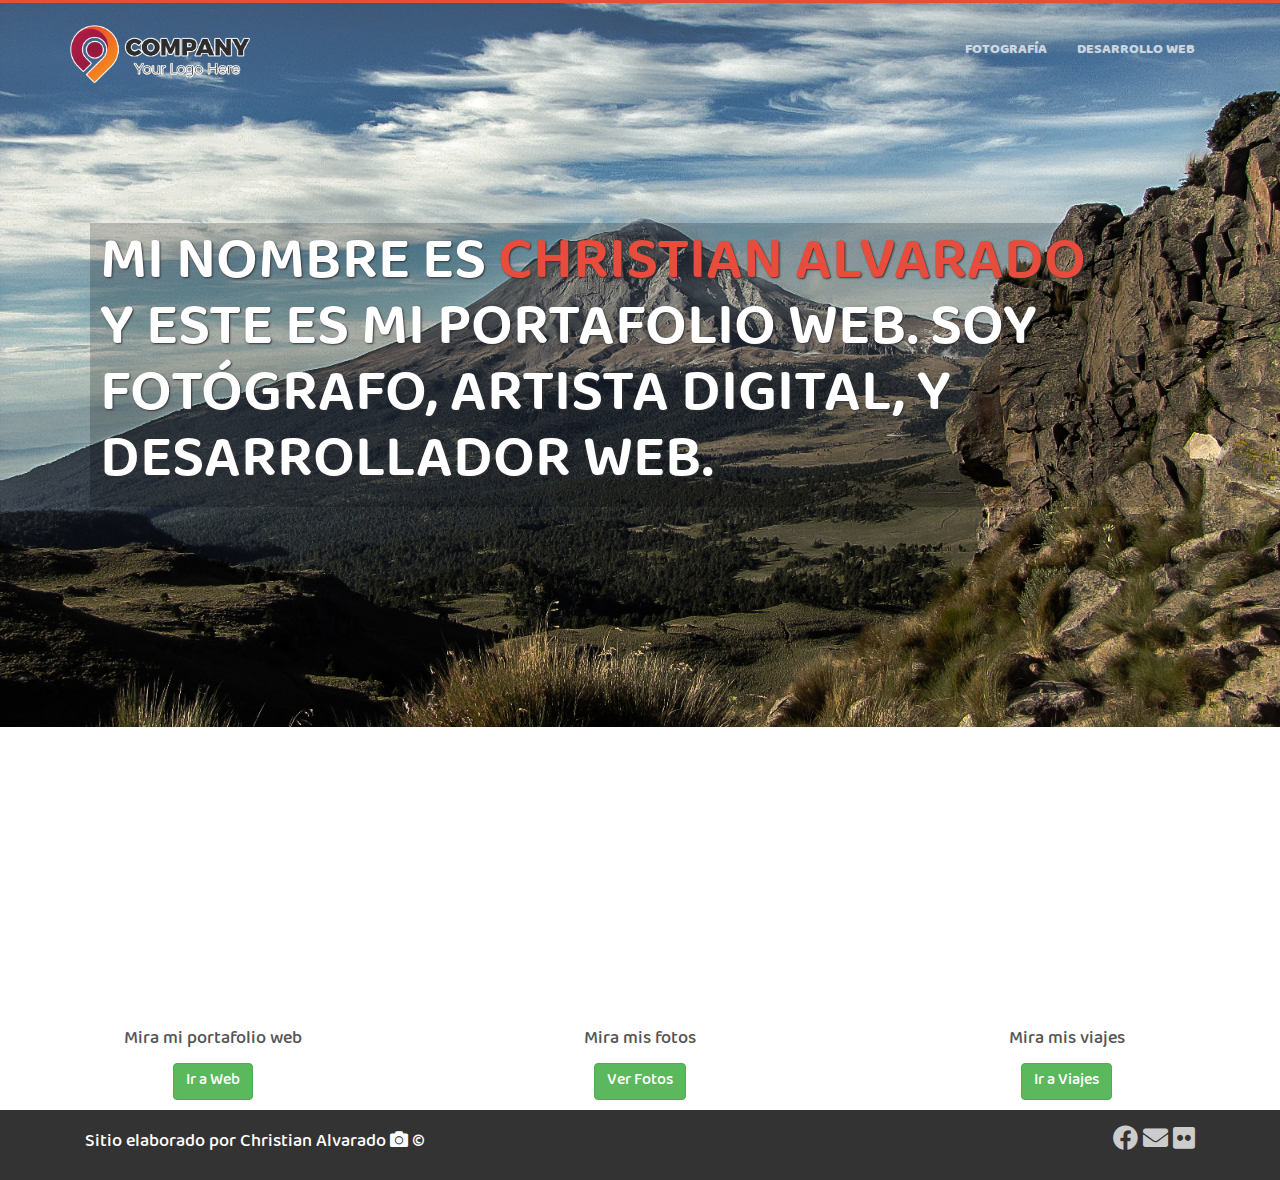
==== index.html @ d67f65e4 "Portfolio start" ====
<!DOCTYPE html>
<html lang="en">
  <head>
    <meta charset="utf-8">
    <meta http-equiv="X-UA-Compatible" content="IE=edge">
    <meta name="viewport" content="width=device-width, initial-scale=1">
    <title>Christian Alvarado</title>

    <!-- Bootstrap -->
    <link href="css/bootstrap.min.css" rel="stylesheet">

	<!-- Mi propio CSS -->
	<link href="css/custom.css" rel="stylesheet">
	
	<!-- Titillium font -->
	<link href="https://fonts.googleapis.com/css2?family=Titillium+Web&display=swap" rel="stylesheet"> 
	
	<!-- Font Awesome -->
	<link href="fonts/Font-Awesome/css/all.css" rel="stylesheet"> 
	
    <!-- HTML5 Shim and Respond.js IE8 support of HTML5 elements and media queries -->
    <!-- WARNING: Respond.js doesn't work if you view the page via file:// -->
    <!--[if lt IE 9]>
      <script src="https://oss.maxcdn.com/libs/html5shiv/3.7.0/html5shiv.js"></script>
      <script src="https://oss.maxcdn.com/libs/respond.js/1.4.2/respond.min.js"></script>
    <![endif]-->
  </head>
  <body>
  
  <div class="navbar navbar-inverse navbar-default" role="navigation">
      <div class="container">
        <div class="navbar-header">
          <button type="button" class="navbar-toggle" data-toggle="collapse" data-target=".navbar-collapse">
            <span class="sr-only">Toggle navigation</span>
            <span class="icon-bar"></span>
            <span class="icon-bar"></span>
            <span class="icon-bar"></span>
          </button>
          <a class="navbar-brand" href="#"><img src="images/logo.png" alt="MASSIVE Academy"></a>
        </div>
        <div class="collapse navbar-collapse">
          <ul class="nav navbar-nav navbar-right">
            <li><a href="#about">Fotografía</a></li>
            <li><a href="#contact">Desarrollo Web</a></li>
          </ul>
        </div><!--/.nav-collapse -->
      </div>
    </div>


    <div class="jumbotron">
      <div class="container">
        <h1>Mi nombre es <span class="highlight">Christian Alvarado</span><br>  y este es mi portafolio web. Soy fotógrafo, artista digital, y desarrollador web.</h1>
      </div>
    </div>
	
	<div id="bottom" class="container-fluid">
		<div class="row">
			<a href="#">
				<div id="web" class="col-sm-4">
					<p>Mira mi portafolio web</p>
					<p><button class="btn btn-success"> Ir a Web</button></p>
				</div>
			</a>
				
			<a href="#">
				<div id="foto" class="col-sm-4">
					<p>Mira mis fotos</p>
					<p><button class="btn btn-success">Ver Fotos</button></p>
				</div>
			</a>
			
			<a href="#">
				<div id="adv"  class="col-sm-4">
					<p>Mira mis viajes</p>
					<p><button class="btn btn-success"> Ir a Viajes</button></p>
				</div>
			</a>
		</div>
	</div>
	
	<footer>
		<div class="container">
			<div class="col-sm-6">
			<p>Sitio elaborado por Christian Alvarado  <i class="fas fa-camera"></i>  &#169</p>
			</div>
			
			<div class="col-sm-6  right-align">
			<a href="https://www.facebook.com/ChristianAlvaradoFotografia"> <i class="fab fa-facebook"></i> </a>
			
			<a href="mailto:Adrik1137@gmail.com"> <i class="fas fa-envelope"></i> </a>
			
			<a href="https://www.flickr.com/photos/christianalvarado"> <i class="fab fa-flickr"></i> </a>
			</div>
			
			
		</div>
	</footer>

    <!-- jQuery (necessary for Bootstrap's JavaScript plugins) -->
    <script src="https://ajax.googleapis.com/ajax/libs/jquery/1.11.0/jquery.min.js"></script>
    <!-- Include all compiled plugins (below), or include individual files as needed -->
    <script src="js/bootstrap.min.js"></script>
  </body>
</html>
---- css/custom.css ----
@font-face{
	font-family: BalooTamma2;
	src: url(../fonts/BalooTamma2-Regular.ttf);
	font-weight: 300;
}

@font-face{
	font-family: BalooTamma2;
	src: url(../fonts/BalooTamma2-SemiBold.ttf);
	font-weight: 600;
}

@font-face{
	font-family: BalooTamma2;
	src: url(../fonts/BalooTamma2-ExtraBold.ttf);
	font-weight: 800;
}

@font-face{
	font-family: BalooTamma2;
	src: url(../fonts/BalooTamma2-Medium.ttf);
	font-weight: 500;
}

body{
	font-family: BalooTamma2, arvo, "Helvetica neue", serif;
}

.navbar {
	background-color: transparent;
	border: none;
	padding-top: 10px;
}

.navbar-brand img{
	width: 90%;
	max-width: 200px;
}

.navbar-inverse .navbar-nav>li>a {	
	color: #fefefe;
	opacity: .7;
	text-transform: uppercase;
	font-weight: bold;
	
	padding-top: 30px;
	padding-bottom: 0px;
}

.jumbotron {
	background: url(../images/background.jpg) center center;
	background-size: cover;
	padding-bottom: 210px;
	padding-top: 210px;
	border-top: 3px solid #e74c3c;
	margin-top: -80px;
	margin-bottom: 0px;
}

.jumbotron h1{
	padding: 10px;
	margin: 10px 20px;
	font-weight: 600;
	font-size: 60px;
	text-transform: uppercase;
	color: white;
	background-color: rgba(0,0,0,.2);
	text-shadow: 1px 1px 2px #333;
}

#bottom .col-sm-4{
	min-height: 300px;
	text-align: center;
	padding-top: 300px;
}

#bottom p{
	color: #555;
	font-weight: 400;
	font-size: 18px;	
}

#bottom a:hover{
	text-decoration: none;
}

#bottom .col-sm-4 .btn-success{
	font-size:16px;
}

#bottom .col-sm-4:hover{
	opacity: .9;
}

#bottom img{
	max-width: 100%;
}

#web {
	background-image: url(../images/web.jpg);
	background-repeat: no-repeat;
	background-size: 100%;
}

#foto {
	background-image: url(../images/foto.jpg);
	background-repeat: no-repeat;
	background-size: 100%;
	background-position-y: -90px;
}

#adv {
	background-image: url(../images/adventure.jpg);
	background-repeat: no-repeat;
	background-size: 100%;
	background-position-y: -80px;
}

footer{
	background-color: #333;
	color: #fefefe;	
	padding: 15px;
	font-size: 16px;
	font-family: BalooTamma2, arvo, "Helvetica neue", serif;
}

footer p{
	font-size: 18px;
	margin-top: 5px;
}

footer a{
	color: #ccc;
	font-size: 25px;
}

/* Universal Styling */
.highlight{
	color: #e74c3c;
}

.right-align{
	text-align: right;
}

/* Responsive design */
@media (max-width: 768px) {
	
	#bottom p{
		color: #fff;
	}
	
	#web p{
		color: #333;
	}
	
	#bottom col-sm-4{
		min-height: 425px;
		padding-top: 55px;
		padding-bottom: 15px;
	}
	
	.jumbotron{
		margin-top: -200px;
		padding: 20px;
		padding-top: 200px;
		padding-bottom: 60px;
		
	}
	
	.navbar-brand img{
		width: 50%;
	}
	
	.navbar-inverse .navbar-collapse {
		background-color: #333;
		border: none;
	}
}
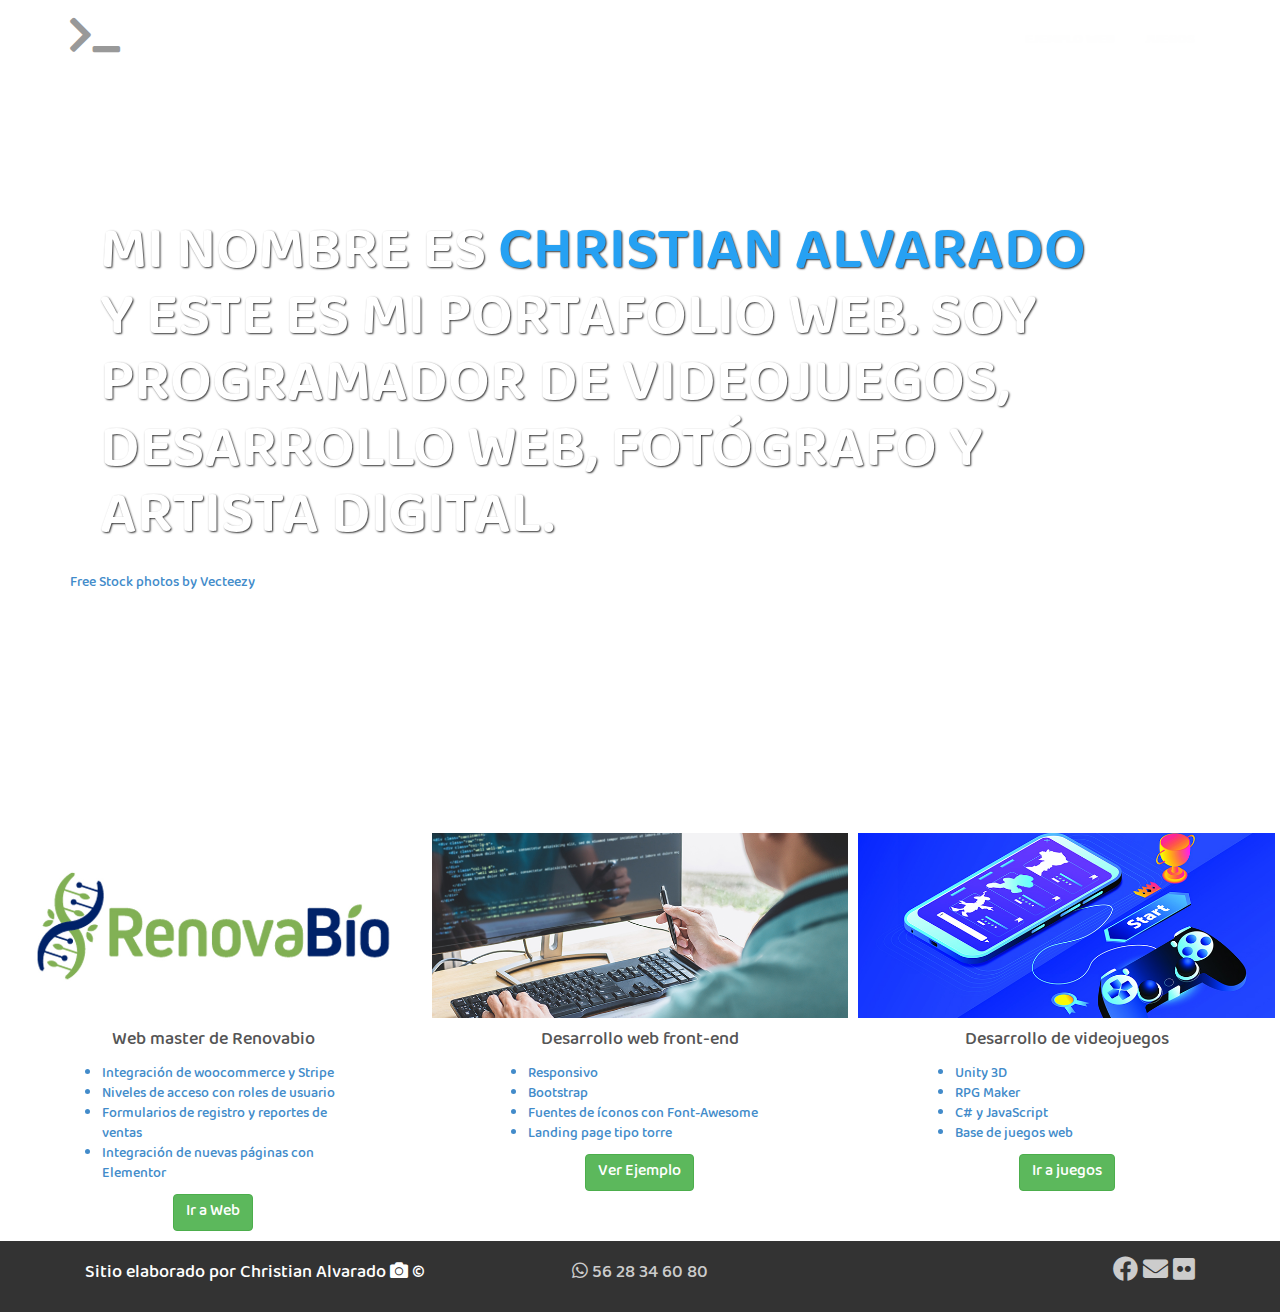
==== commit 15bbea60: "Se actualizó a portafolio de desarrollo" ====
--- a/index.html
+++ b/index.html
@@ -36,12 +36,12 @@
             <span class="icon-bar"></span>
             <span class="icon-bar"></span>
           </button>
-          <a class="navbar-brand" href="#"><img src="images/logo.png" alt="MASSIVE Academy"></a>
+          <a class="navbar-brand" href="index.html"><i class="fas fa-terminal"></i></a>
         </div>
         <div class="collapse navbar-collapse">
           <ul class="nav navbar-nav navbar-right">
-            <li><a href="#about">Fotografía</a></li>
-            <li><a href="#contact">Desarrollo Web</a></li>
+            <li><a href="https://adrik1137.github.io/EfectoHumano/">Ejemplo Web</a></li>
+            <li><a href="games-examples.html">Juegos</a></li>
           </ul>
         </div><!--/.nav-collapse -->
       </div>
@@ -50,30 +50,58 @@
 
     <div class="jumbotron">
       <div class="container">
-        <h1>Mi nombre es <span class="highlight">Christian Alvarado</span><br>  y este es mi portafolio web. Soy fotógrafo, artista digital, y desarrollador web.</h1>
+        <h1>Mi nombre es <span class="highlight">Christian Alvarado</span><br>  y este es mi portafolio web. Soy programador de videojuegos, desarrollo web, fotógrafo y artista digital.</h1>
+        <a href="https://www.vecteezy.com/free-photos">Free Stock photos by Vecteezy</a>
       </div>
     </div>
 	
 	<div id="bottom" class="container-fluid">
 		<div class="row">
-			<a href="#">
+			<a href="https://www.renovabiocompany.com">
 				<div id="web" class="col-sm-4">
-					<p>Mira mi portafolio web</p>
+          <img src="images/RenovaBio.jpg">
+					<p>Web master de Renovabio</p>
+          <div class="portfolio-list container">
+            <ul>
+              <li>Integración de woocommerce y Stripe</li>
+              <li>Niveles de acceso con roles de usuario</li>
+              <li>Formularios de registro y reportes de ventas</li>
+              <li>Integración de nuevas páginas con Elementor</li>
+            </ul>
+          </div> 
 					<p><button class="btn btn-success"> Ir a Web</button></p>
 				</div>
 			</a>
 				
-			<a href="#">
+			<a href="https://adrik1137.github.io/EfectoHumano/">
 				<div id="foto" class="col-sm-4">
-					<p>Mira mis fotos</p>
-					<p><button class="btn btn-success">Ver Fotos</button></p>
+          <img src="images/Web.jpg">
+					<p>Desarrollo web front-end</p>
+          <div class="portfolio-list container">
+            <ul>
+              <li>Responsivo</li>
+              <li>Bootstrap</li>
+              <li>Fuentes de íconos con Font-Awesome</li>
+              <li>Landing page tipo torre</li>
+            </ul>
+          </div> 
+					<p><button class="btn btn-success">Ver Ejemplo</button></p>
 				</div>
 			</a>
 			
-			<a href="#">
+			<a href="games-examples.html">
 				<div id="adv"  class="col-sm-4">
-					<p>Mira mis viajes</p>
-					<p><button class="btn btn-success"> Ir a Viajes</button></p>
+					<img src="images/Games.jpg">
+					<p>Desarrollo de videojuegos</p>
+          <div class="portfolio-list container">
+            <ul>
+              <li>Unity 3D</li>
+              <li>RPG Maker</li>
+              <li>C# y JavaScript</li>
+              <li>Base de juegos web</li>
+            </ul>
+          </div>
+					<p><button class="btn btn-success"> Ir a juegos</button></p>
 				</div>
 			</a>
 		</div>
@@ -81,11 +109,17 @@
 	
 	<footer>
 		<div class="container">
-			<div class="col-sm-6">
+			<div class="col-sm-4">
 			<p>Sitio elaborado por Christian Alvarado  <i class="fas fa-camera"></i>  &#169</p>
 			</div>
 			
-			<div class="col-sm-6  right-align">
+      <a href="https://wa.me/525628346080">
+        <div class="col-sm-4 text-center">
+          <p><i class="fab fa-whatsapp"></i> 56 28 34 60 80</p>
+          </div>
+      </a>
+
+			<div class="col-sm-4  right-align">
 			<a href="https://www.facebook.com/ChristianAlvaradoFotografia"> <i class="fab fa-facebook"></i> </a>
 			
 			<a href="mailto:Adrik1137@gmail.com"> <i class="fas fa-envelope"></i> </a>
--- a/css/custom.css
+++ b/css/custom.css
@@ -29,7 +29,15 @@
 .navbar {
 	background-color: transparent;
 	border: none;
-	padding-top: 10px;
+	padding-top: 0px;
+}
+
+.navbar-brand i{
+	font-size: 40px;;
+}
+
+.navbar-brand i:hover{
+	color:#26a1f3;
 }
 
 .navbar-brand img{
@@ -48,7 +56,7 @@
 }
 
 .jumbotron {
-	background: url(../images/background.jpg) center center;
+	background: url(../images/code-bckg.jpg) center center;
 	background-size: cover;
 	padding-bottom: 210px;
 	padding-top: 210px;
@@ -64,14 +72,22 @@
 	font-size: 60px;
 	text-transform: uppercase;
 	color: white;
-	background-color: rgba(0,0,0,.2);
+	background-color: rgba(255,255,255,.5);
+    border-radius: 35px;
 	text-shadow: 1px 1px 2px #333;
 }
 
 #bottom .col-sm-4{
 	min-height: 300px;
 	text-align: center;
-	padding-top: 300px;
+	padding-top: 30px;
+	padding-left: 5px;
+	padding-right: 5px;
+}
+
+.portfolio-list{
+	max-width: 80%;
+	text-align: left;
 }
 
 #bottom p{
@@ -94,26 +110,19 @@
 
 #bottom img{
 	max-width: 100%;
+	margin-bottom: 10px;
 }
 
 #web {
-	background-image: url(../images/web.jpg);
-	background-repeat: no-repeat;
 	background-size: 100%;
 }
 
 #foto {
-	background-image: url(../images/foto.jpg);
-	background-repeat: no-repeat;
 	background-size: 100%;
-	background-position-y: -90px;
 }
 
 #adv {
-	background-image: url(../images/adventure.jpg);
-	background-repeat: no-repeat;
 	background-size: 100%;
-	background-position-y: -80px;
 }
 
 footer{
@@ -136,11 +145,19 @@
 
 /* Universal Styling */
 .highlight{
-	color: #e74c3c;
+	color: #26a1f3;
 }
 
 .right-align{
 	text-align: right;
+}
+
+.under-construction{
+	min-height: auto;
+	background: url(../images/under-construction.png) center center;
+	background-size: cover;
+
+	text-align: center;
 }
 
 /* Responsive design */
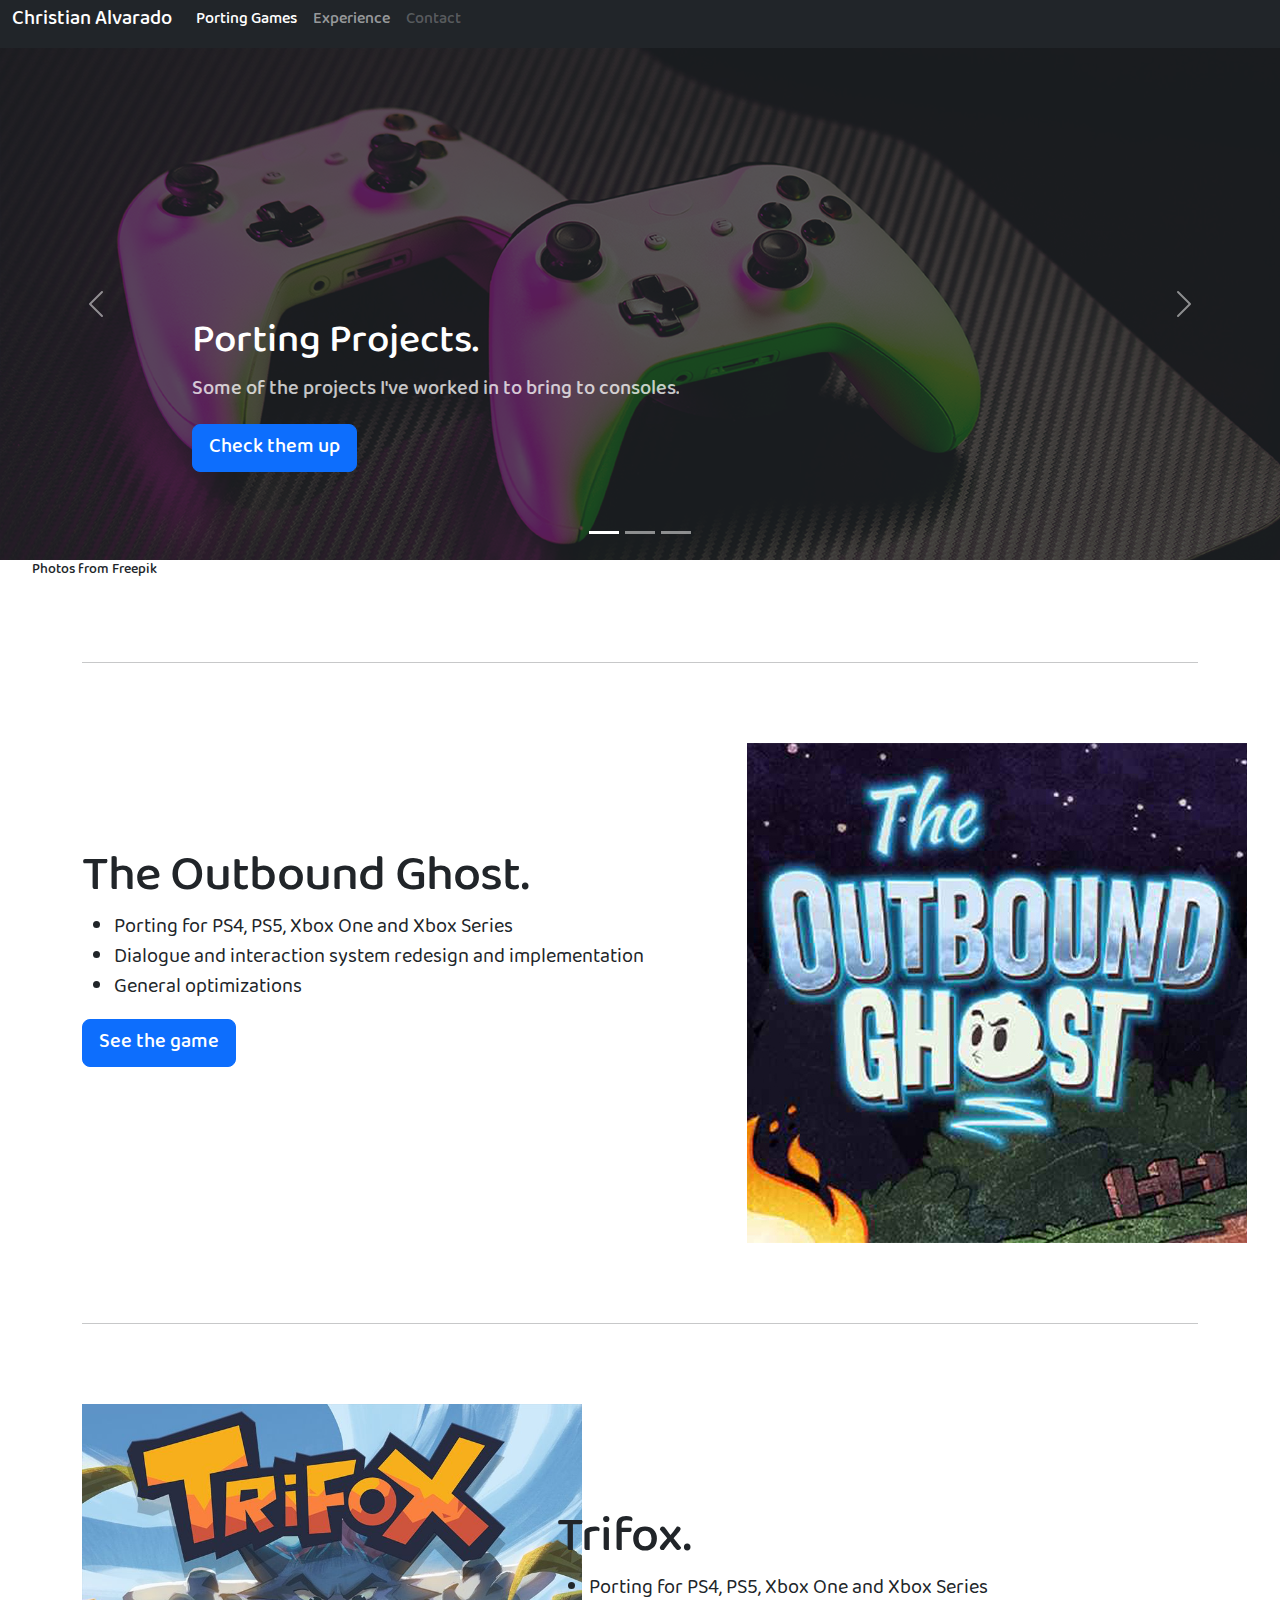
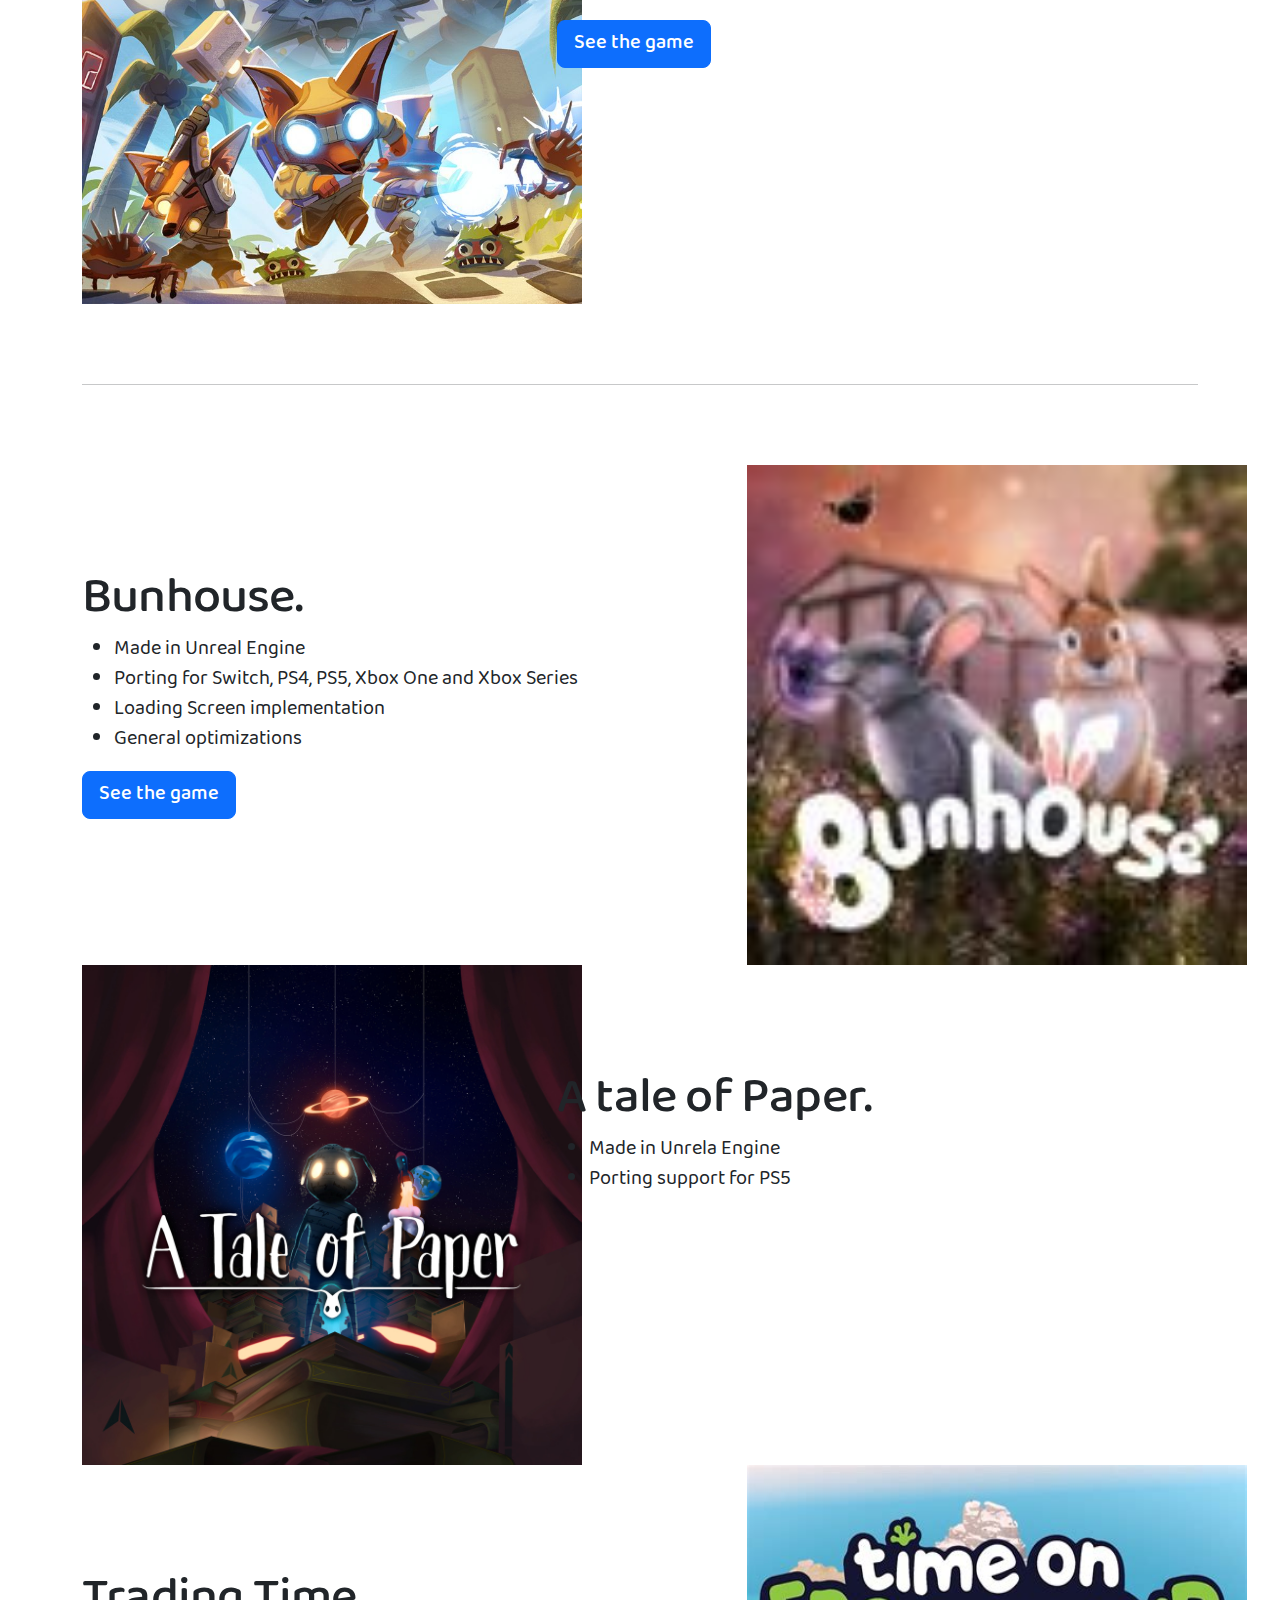
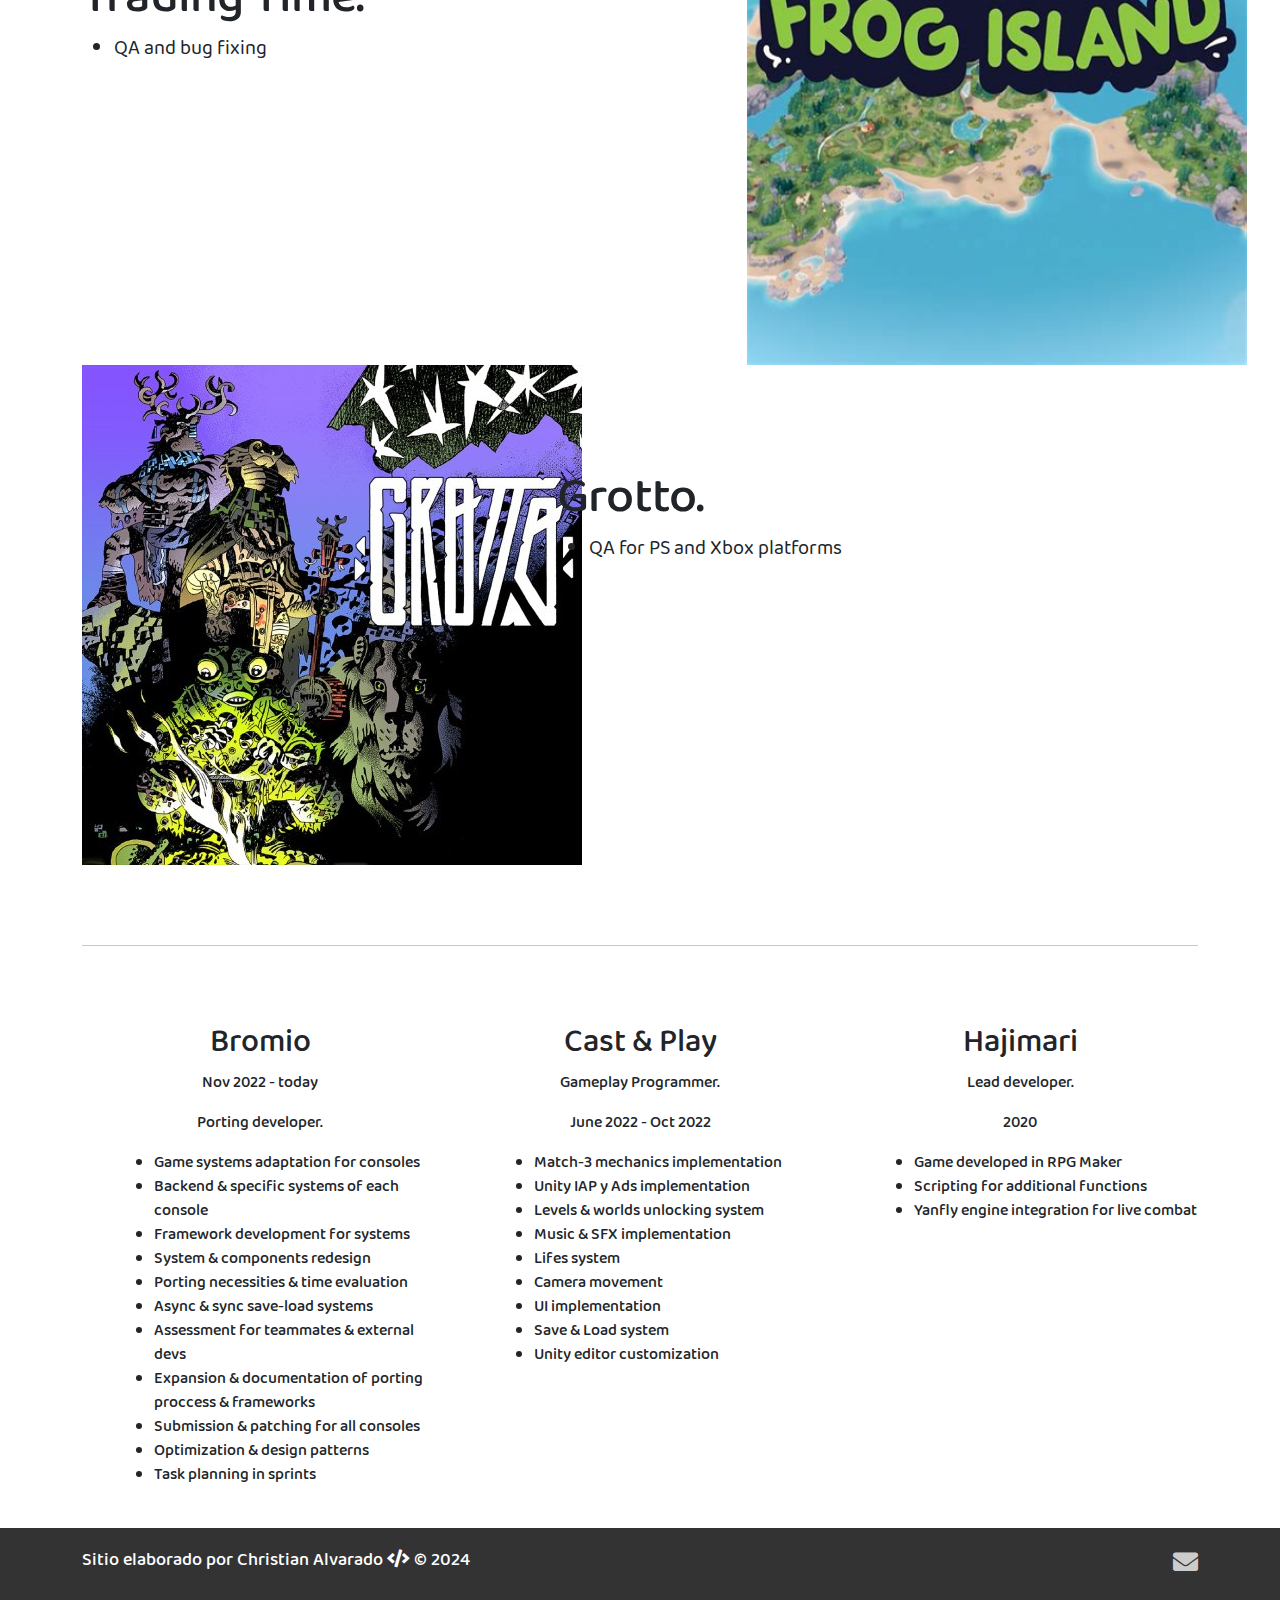
==== commit ee41dc98: "Updated to be a Game Dev Portfolio" ====
--- a/index.html
+++ b/index.html
@@ -8,6 +8,12 @@
 
     <!-- Bootstrap -->
     <link href="css/bootstrap.min.css" rel="stylesheet">
+
+    <!-- Carousel CSS-->
+    <link href="css/carousel.css" rel="stylesheet">
+    
+    <!-- Utilities CSS-->
+    <link href="css/utilities.css" rel="stylesheet">
 
 	<!-- Mi propio CSS -->
 	<link href="css/custom.css" rel="stylesheet">
@@ -25,112 +31,241 @@
       <script src="https://oss.maxcdn.com/libs/respond.js/1.4.2/respond.min.js"></script>
     <![endif]-->
   </head>
+  
+
   <body>
+
+    <header>
+      <nav class="navbar navbar-expand-md navbar-dark fixed-top bg-dark">
+        <div class="container-fluid">
+          <a class="navbar-brand" href="#">Christian Alvarado</a>
+          <button class="navbar-toggler" type="button" data-bs-toggle="collapse" data-bs-target="#navbarCollapse" aria-controls="navbarCollapse" aria-expanded="false" aria-label="Toggle navigation">
+            <span class="navbar-toggler-icon"></span>
+          </button>
+          <div class="collapse navbar-collapse" id="navbarCollapse">
+            <ul class="navbar-nav me-auto mb-2 mb-md-0">
+              <li class="nav-item">
+                <a class="nav-link active" aria-current="page" href="#portingProjects">Porting Games</a>
+              </li>
+              <li class="nav-item">
+                <a class="nav-link" href="#experience">Experience</a>
+              </li>
+              <li class="nav-item">
+                <a class="nav-link disabled">Contact</a>
+              </li>
+            </ul>
+          </div>
+        </div>
+      </nav>
+    </header>
+
+    <main>
+      <!-- Carousel -->
+      <div id="myCarousel" class="carousel slide mb-6" data-bs-ride="carousel">
+        <div class="carousel-indicators">
+          <button type="button" data-bs-target="#myCarousel" data-bs-slide-to="0" class="active" aria-current="true" aria-label="Slide 1"></button>
+          <button type="button" data-bs-target="#myCarousel" data-bs-slide-to="1" aria-label="Slide 2"></button>
+          <button type="button" data-bs-target="#myCarousel" data-bs-slide-to="2" aria-label="Slide 3"></button>
+        </div>
+        <div class="carousel-inner">
+          <div class="carousel-item active">
+            <svg class="porting-img" width="100%" height="100%" xmlns="http://www.w3.org/2000/svg" aria-hidden="true" preserveAspectRatio="xMidYMid slice" focusable="false"><rect width="100%" height="100%" fill="var(--bs-secondary-color)"/></svg>
+            <div class="container">
+              <div class="carousel-caption text-start">
+                <h1>Porting Projects.</h1>
+                <p class="opacity-75">Some of the projects I've worked in to bring to consoles.</p>
+                <p><a class="btn btn-lg btn-primary" href="#portingProjects">Check them up</a></p>
+              </div>
+            </div>
+          </div>
+
+          <div class="carousel-item">
+            <svg class="jobs-img" width="100%" height="100%" xmlns="http://www.w3.org/2000/svg" aria-hidden="true" preserveAspectRatio="xMidYMid slice" focusable="false"><rect width="100%" height="100%" fill="var(--bs-secondary-color)"/></svg>
+            <div class="container">
+              <div class="carousel-caption">
+                <h1>Job experience.</h1>
+                <p>The places I've worked in.</p>
+                <p><a class="btn btn-lg btn-primary" href="#experience">See more</a></p>
+              </div>
+            </div>
+          </div>
+
+          <div class="carousel-item">
+            <svg class="education-img" width="100%" height="100%" xmlns="http://www.w3.org/2000/svg" aria-hidden="true" preserveAspectRatio="xMidYMid slice" focusable="false"><rect width="100%" height="100%" fill="var(--bs-secondary-color)"/></svg>
+            <div class="container">
+              <div class="carousel-caption text-end">
+                <h1>Degrees & certifications.</h1>
+                <p>Different certifications I have.</p>
+                <p><a class="btn btn-lg btn-primary" href="#">Look at them</a></p>
+              </div>
+            </div>
+          </div>
+        </div>
+
+        <button class="carousel-control-prev" type="button" data-bs-target="#myCarousel" data-bs-slide="prev">
+          <span class="carousel-control-prev-icon" aria-hidden="true"></span>
+          <span class="visually-hidden">Previous</span>
+        </button>
+        <button class="carousel-control-next" type="button" data-bs-target="#myCarousel" data-bs-slide="next">
+          <span class="carousel-control-next-icon" aria-hidden="true"></span>
+          <span class="visually-hidden">Next</span>
+        </button>
+      </div>
+      <p class="freepik-disclaimer">Photos from Freepik</p>
+
+      <div class="container marketing">
+        <!-- START THE FEATURETTES -->
+    
+        <hr class="featurette-divider">
+    
+        <div id="portingProjects" class="row featurette">
+          <div class="col-md-7">
+            <h2 class="featurette-heading fw-normal lh-1">The Outbound Ghost.</h2>
+            <ul class="lead">
+              <li>Porting for PS4, PS5, Xbox One and Xbox Series</li>
+              <li>Dialogue and interaction system redesign and implementation</li>
+              <li>General optimizations</li>
+            </ul>
+            <p><a class="btn btn-lg btn-primary" href="https://store.steampowered.com/app/1276810/The_Outbound_Ghost/">See the game</a></p>
+          </div>
+          <div class="col-md-5">
+            <img class="portImg" width="500" height="500" src="images/The-Outbound-Ghost.jpg">
+          </div>
+        </div>
+    
+        <hr class="featurette-divider">
+    
+        <div class="row featurette">
+          <div class="col-md-7 order-md-2">
+            <h2 class="featurette-heading fw-normal lh-1">Trifox.</h2>
+            <ul class="lead">
+              <li>Porting for PS4, PS5, Xbox One and Xbox Series</li>
+            </ul>
+            <p><a class="btn btn-lg btn-primary" href="https://store.steampowered.com/app/1211240/Trifox/">See the game</a></p>
+          </div>
+          <div class="col-md-5 order-md-1">
+            <img class="portImg" width="500" height="500" src="images/Trifox.jpg">
+          </div>
+        </div>
+    
+        <hr class="featurette-divider">
+    
+        <div class="row featurette">
+          <div class="col-md-7">
+            <h2 class="featurette-heading fw-normal lh-1">Bunhouse.</h2>
+            <ul class="lead">
+              <li>Made in Unreal Engine</li>
+              <li>Porting for Switch, PS4, PS5, Xbox One and Xbox Series</li>
+              <li>Loading Screen implementation</li>
+              <li>General optimizations</li>
+            </ul>
+            <p><a class="btn btn-lg btn-primary" href="https://store.steampowered.com/app/1617430/Bunhouse/">See the game</a></p>
+          </div>
+          <div class="col-md-5">
+            <img class="portImg" width="500" height="500" src="images/Bunhouse.jpg">
+          </div>
+        </div>
+
+        <div class="row featurette">
+          <div class="col-md-7 order-md-2">
+            <h2 class="featurette-heading fw-normal lh-1">A tale of Paper.</h2>
+            <ul class="lead">
+              <li>Made in Unrela Engine</li>
+              <li>Porting support for PS5</li>
+            </ul>
+          </div>
+          <div class="col-md-5 order-md-1">
+            <img class="portImg" src="images/ATOP.jpg">
+          </div>
+        </div>
+
+        <div class="row featurette">
+          <div class="col-md-7">
+            <h2 class="featurette-heading fw-normal lh-1">Trading Time.</h2>
+            <ul class="lead">
+              <li>QA and bug fixing</li>
+            </ul>
+          </div>
+          <div class="col-md-5 order-md-1">
+            <img class="portImg" src="images/TOFI.jpg">
+          </div>
+        </div>
+
+        <div class="row featurette">
+          <div class="col-md-7 order-md-2">
+            <h2 class="featurette-heading fw-normal lh-1">Grotto.</h2>
+            <ul class="lead">
+              <li>QA for PS and Xbox platforms</li>
+            </ul>
+          </div>
+          <div class="col-md-5 order-md-1">
+            <img class="portImg" src="images/Grotto.jpg">
+          </div>
+        </div>
+    
+        <hr class="featurette-divider">
+    
+        <!-- /END THE FEATURETTES -->
+    
+
+         <!-- Jobs -->
+         <div id="experience" class="row">
+          <div class="col-lg-4">
+            <h2 class="fw-normal">Bromio</h2>
+            <p class="jobDate">Nov 2022 - today</p>
+            <p class="jobTitle">Porting developer.</p>
+            <ul class="jobTasks">
+              <li>Game systems adaptation for consoles</li>
+              <li>Backend & specific systems of each console</li>
+              <li>Framework development for systems</li>
+              <li>System & components redesign</li>
+              <li>Porting necessities & time evaluation</li>
+              <li>Async & sync save-load systems</li>
+              <li>Assessment for teammates & external devs</li>
+              <li>Expansion & documentation of porting proccess & frameworks</li>
+              <li>Submission & patching for all consoles</li>
+              <li>Optimization & design patterns</li>
+              <li>Task planning in sprints</li>
+            </ul>
+          </div><!-- /.col-lg-4 -->
+          <div class="col-lg-4">
+            <h2 class="fw-normal">Cast & Play</h2>
+            <p class="jobTitle">Gameplay Programmer.</p>
+            <p class="jobDate">June 2022 - Oct 2022</p>
+            <ul class="jobTasks">
+              <li>Match-3 mechanics implementation</li>
+              <li>Unity IAP y Ads implementation</li>
+              <li>Levels & worlds unlocking system</li>
+              <li>Music & SFX implementation</li>
+              <li>Lifes system</li>
+              <li>Camera movement</li>
+              <li>UI implementation</li>
+              <li>Save & Load system</li>
+              <li>Unity editor customization</li>
+            </ul>
+          </div><!-- /.col-lg-4 -->
+          <div class="col-lg-4">
+            <h2 class="fw-normal">Hajimari</h2>
+            <p class="jobTitle">Lead developer.</p>
+            <p class="jobDate">2020</p>
+            <ul class="jobTasks">
+              <li>Game developed in RPG Maker</li>
+              <li>Scripting for additional functions</li>
+              <li>Yanfly engine integration for live combat</li>
+            </ul>
+          </div><!-- /.col-lg-4 -->
+        </div><!-- /.row -->
+      </div><!-- /.container -->
+    
+    <footer>
+      <div class="container">
+        <a class="float-end" href="mailto:Adrik1137@gmail.com"> <i class="fas fa-envelope"></i> </a>
+        <p>Sitio elaborado por Christian Alvarado  <i class="fas fa-code"></i>  &#169 2024</p>
+
+    </footer>
+  </main>
   
-  <div class="navbar navbar-inverse navbar-default" role="navigation">
-      <div class="container">
-        <div class="navbar-header">
-          <button type="button" class="navbar-toggle" data-toggle="collapse" data-target=".navbar-collapse">
-            <span class="sr-only">Toggle navigation</span>
-            <span class="icon-bar"></span>
-            <span class="icon-bar"></span>
-            <span class="icon-bar"></span>
-          </button>
-          <a class="navbar-brand" href="index.html"><i class="fas fa-terminal"></i></a>
-        </div>
-        <div class="collapse navbar-collapse">
-          <ul class="nav navbar-nav navbar-right">
-            <li><a href="https://adrik1137.github.io/EfectoHumano/">Ejemplo Web</a></li>
-            <li><a href="games-examples.html">Juegos</a></li>
-          </ul>
-        </div><!--/.nav-collapse -->
-      </div>
-    </div>
-
-
-    <div class="jumbotron">
-      <div class="container">
-        <h1>Mi nombre es <span class="highlight">Christian Alvarado</span><br>  y este es mi portafolio web. Soy programador de videojuegos, desarrollo web, fotógrafo y artista digital.</h1>
-        <a href="https://www.vecteezy.com/free-photos">Free Stock photos by Vecteezy</a>
-      </div>
-    </div>
-	
-	<div id="bottom" class="container-fluid">
-		<div class="row">
-			<a href="https://www.renovabiocompany.com">
-				<div id="web" class="col-sm-4">
-          <img src="images/RenovaBio.jpg">
-					<p>Web master de Renovabio</p>
-          <div class="portfolio-list container">
-            <ul>
-              <li>Integración de woocommerce y Stripe</li>
-              <li>Niveles de acceso con roles de usuario</li>
-              <li>Formularios de registro y reportes de ventas</li>
-              <li>Integración de nuevas páginas con Elementor</li>
-            </ul>
-          </div> 
-					<p><button class="btn btn-success"> Ir a Web</button></p>
-				</div>
-			</a>
-				
-			<a href="https://adrik1137.github.io/EfectoHumano/">
-				<div id="foto" class="col-sm-4">
-          <img src="images/Web.jpg">
-					<p>Desarrollo web front-end</p>
-          <div class="portfolio-list container">
-            <ul>
-              <li>Responsivo</li>
-              <li>Bootstrap</li>
-              <li>Fuentes de íconos con Font-Awesome</li>
-              <li>Landing page tipo torre</li>
-            </ul>
-          </div> 
-					<p><button class="btn btn-success">Ver Ejemplo</button></p>
-				</div>
-			</a>
-			
-			<a href="games-examples.html">
-				<div id="adv"  class="col-sm-4">
-					<img src="images/Games.jpg">
-					<p>Desarrollo de videojuegos</p>
-          <div class="portfolio-list container">
-            <ul>
-              <li>Unity 3D</li>
-              <li>RPG Maker</li>
-              <li>C# y JavaScript</li>
-              <li>Base de juegos web</li>
-            </ul>
-          </div>
-					<p><button class="btn btn-success"> Ir a juegos</button></p>
-				</div>
-			</a>
-		</div>
-	</div>
-	
-	<footer>
-		<div class="container">
-			<div class="col-sm-4">
-			<p>Sitio elaborado por Christian Alvarado  <i class="fas fa-camera"></i>  &#169</p>
-			</div>
-			
-      <a href="https://wa.me/525628346080">
-        <div class="col-sm-4 text-center">
-          <p><i class="fab fa-whatsapp"></i> 56 28 34 60 80</p>
-          </div>
-      </a>
-
-			<div class="col-sm-4  right-align">
-			<a href="https://www.facebook.com/ChristianAlvaradoFotografia"> <i class="fab fa-facebook"></i> </a>
-			
-			<a href="mailto:Adrik1137@gmail.com"> <i class="fas fa-envelope"></i> </a>
-			
-			<a href="https://www.flickr.com/photos/christianalvarado"> <i class="fab fa-flickr"></i> </a>
-			</div>
-			
-			
-		</div>
-	</footer>
-
+    <script src="js/bootstrap.bundle.min.js"></script>
     <!-- jQuery (necessary for Bootstrap's JavaScript plugins) -->
     <script src="https://ajax.googleapis.com/ajax/libs/jquery/1.11.0/jquery.min.js"></script>
     <!-- Include all compiled plugins (below), or include individual files as needed -->
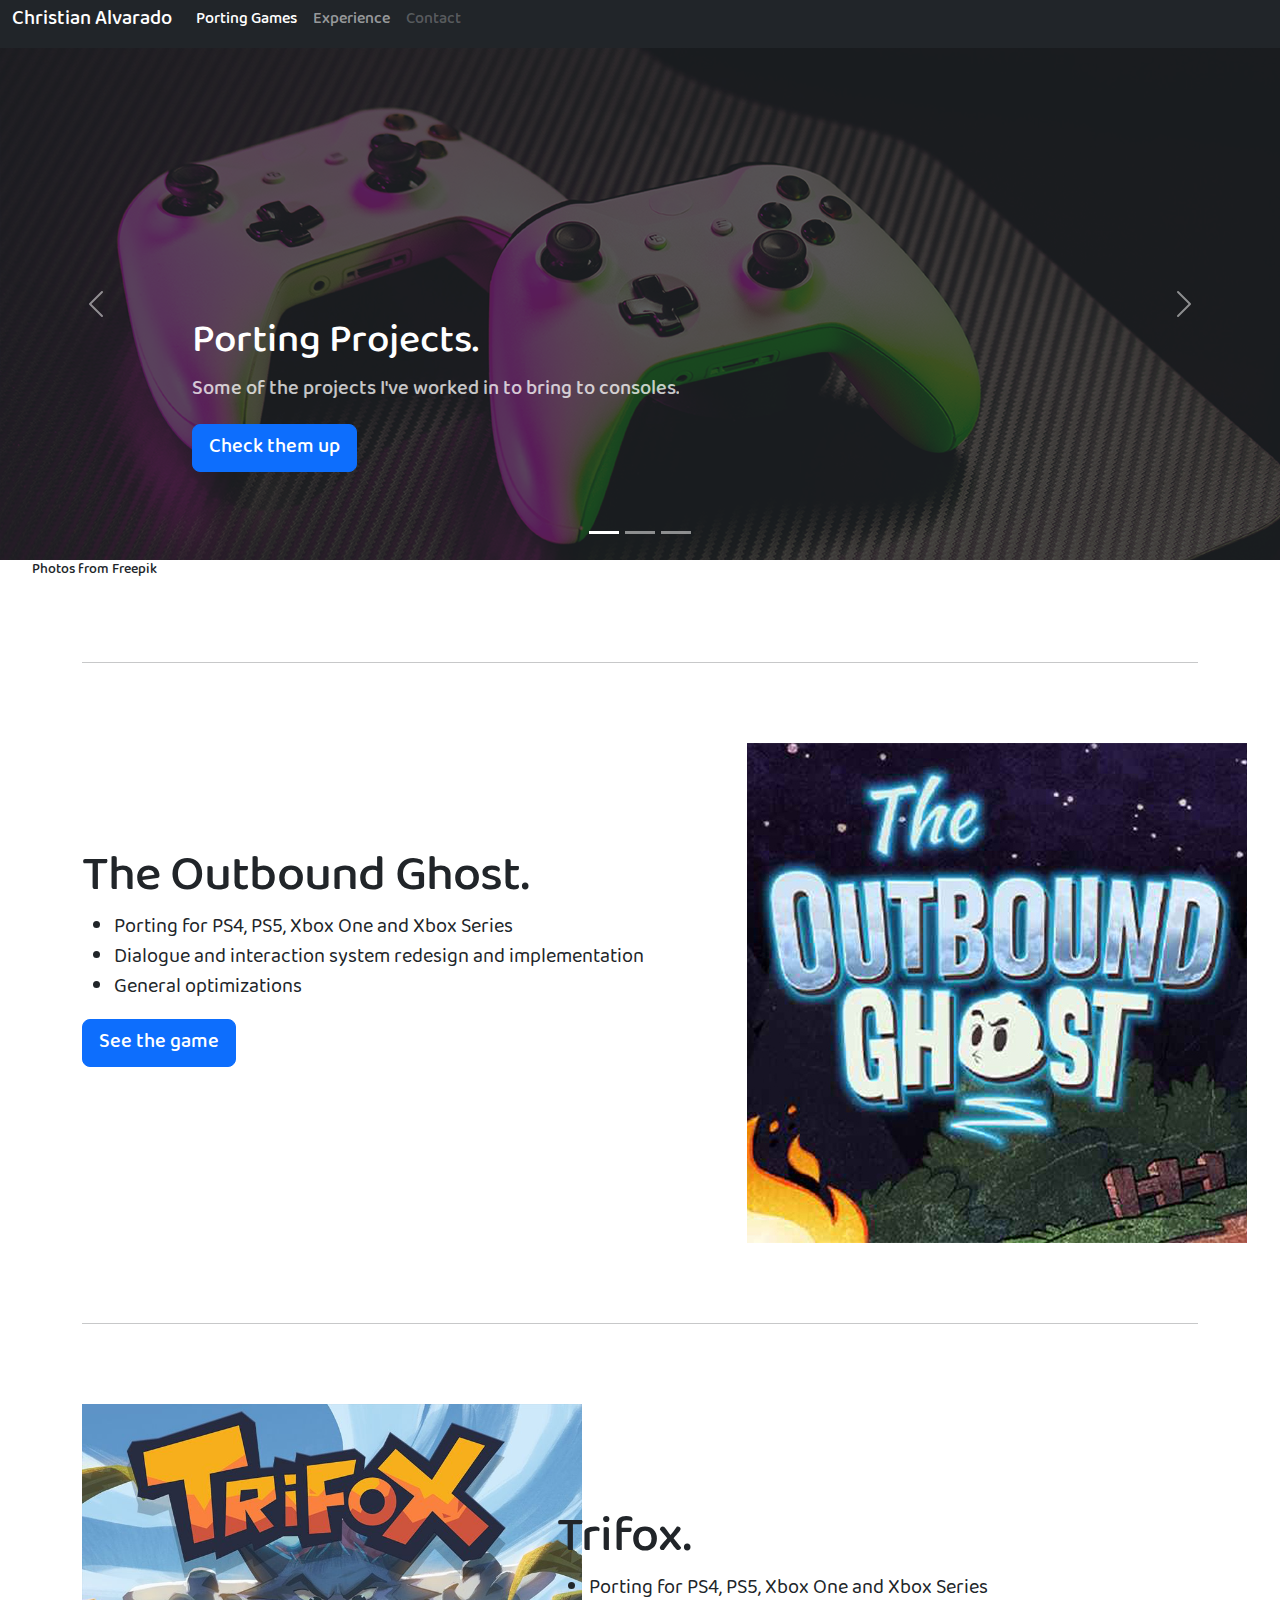
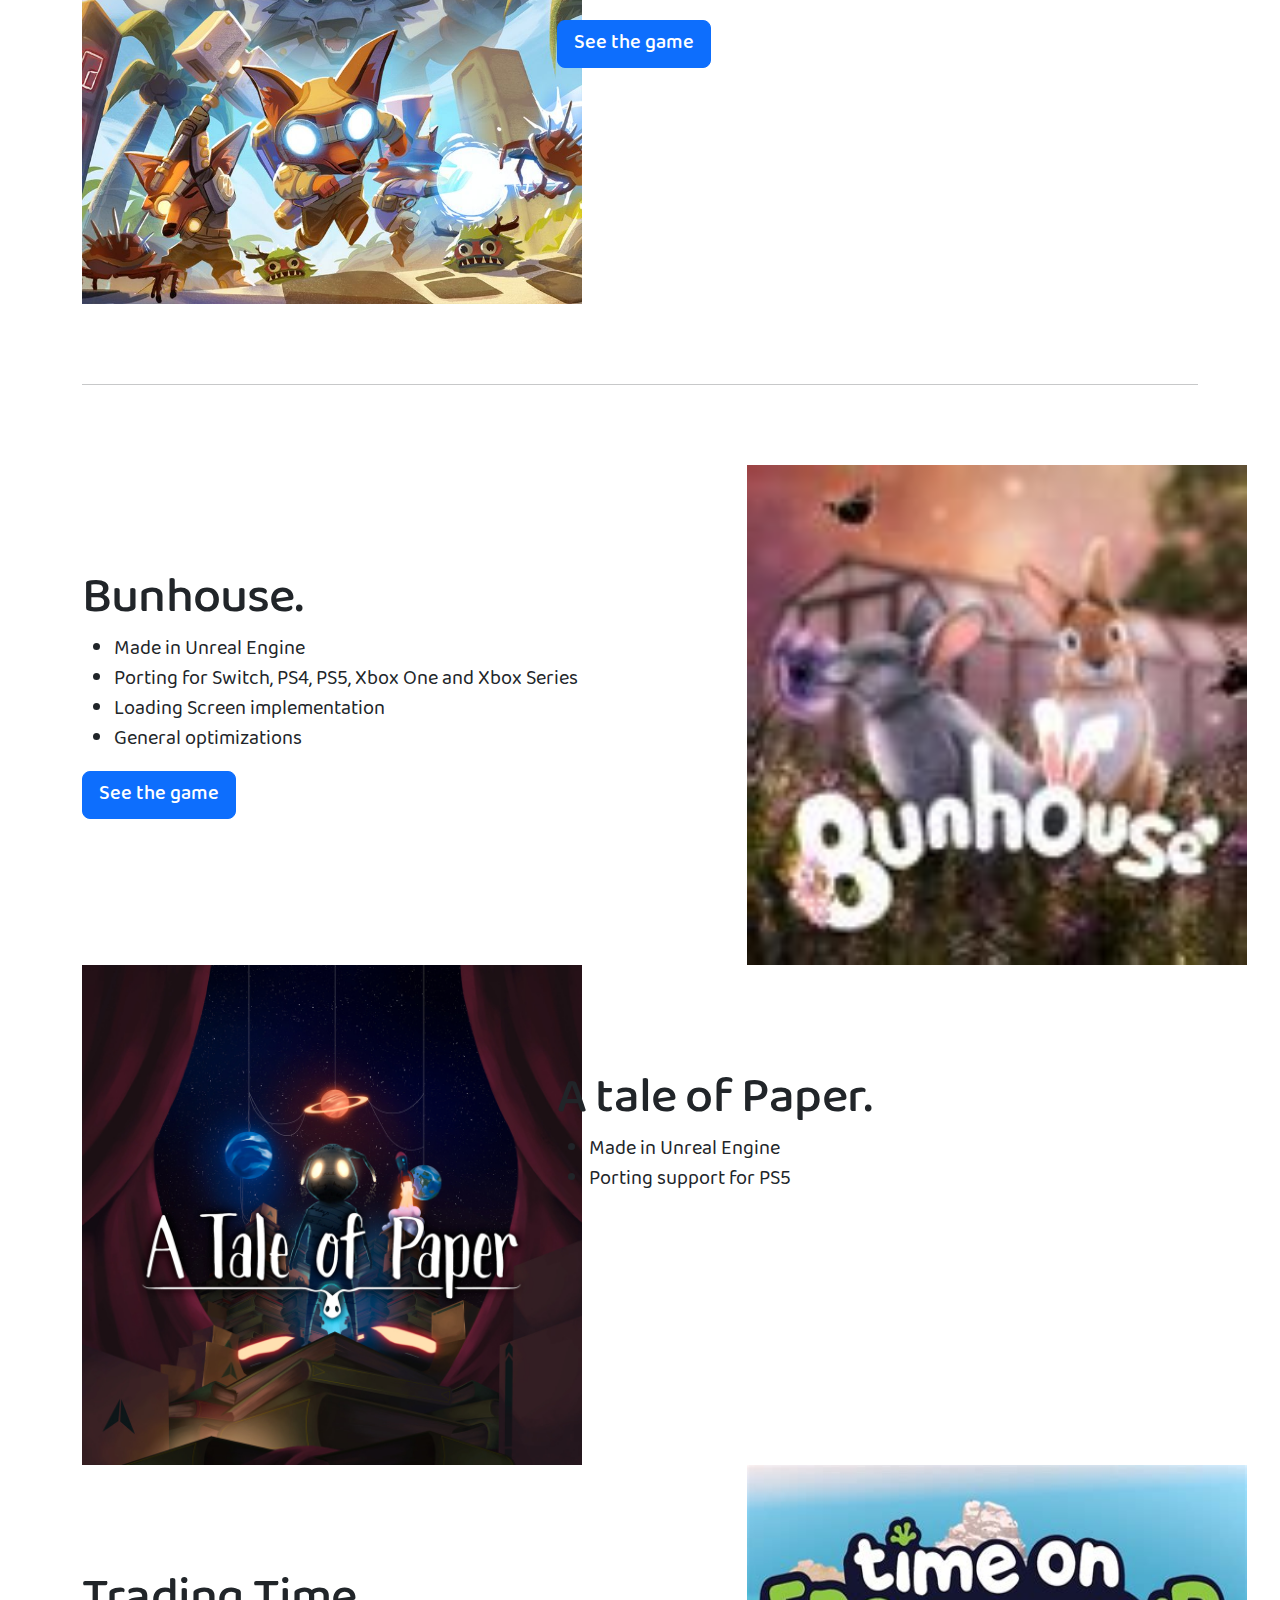
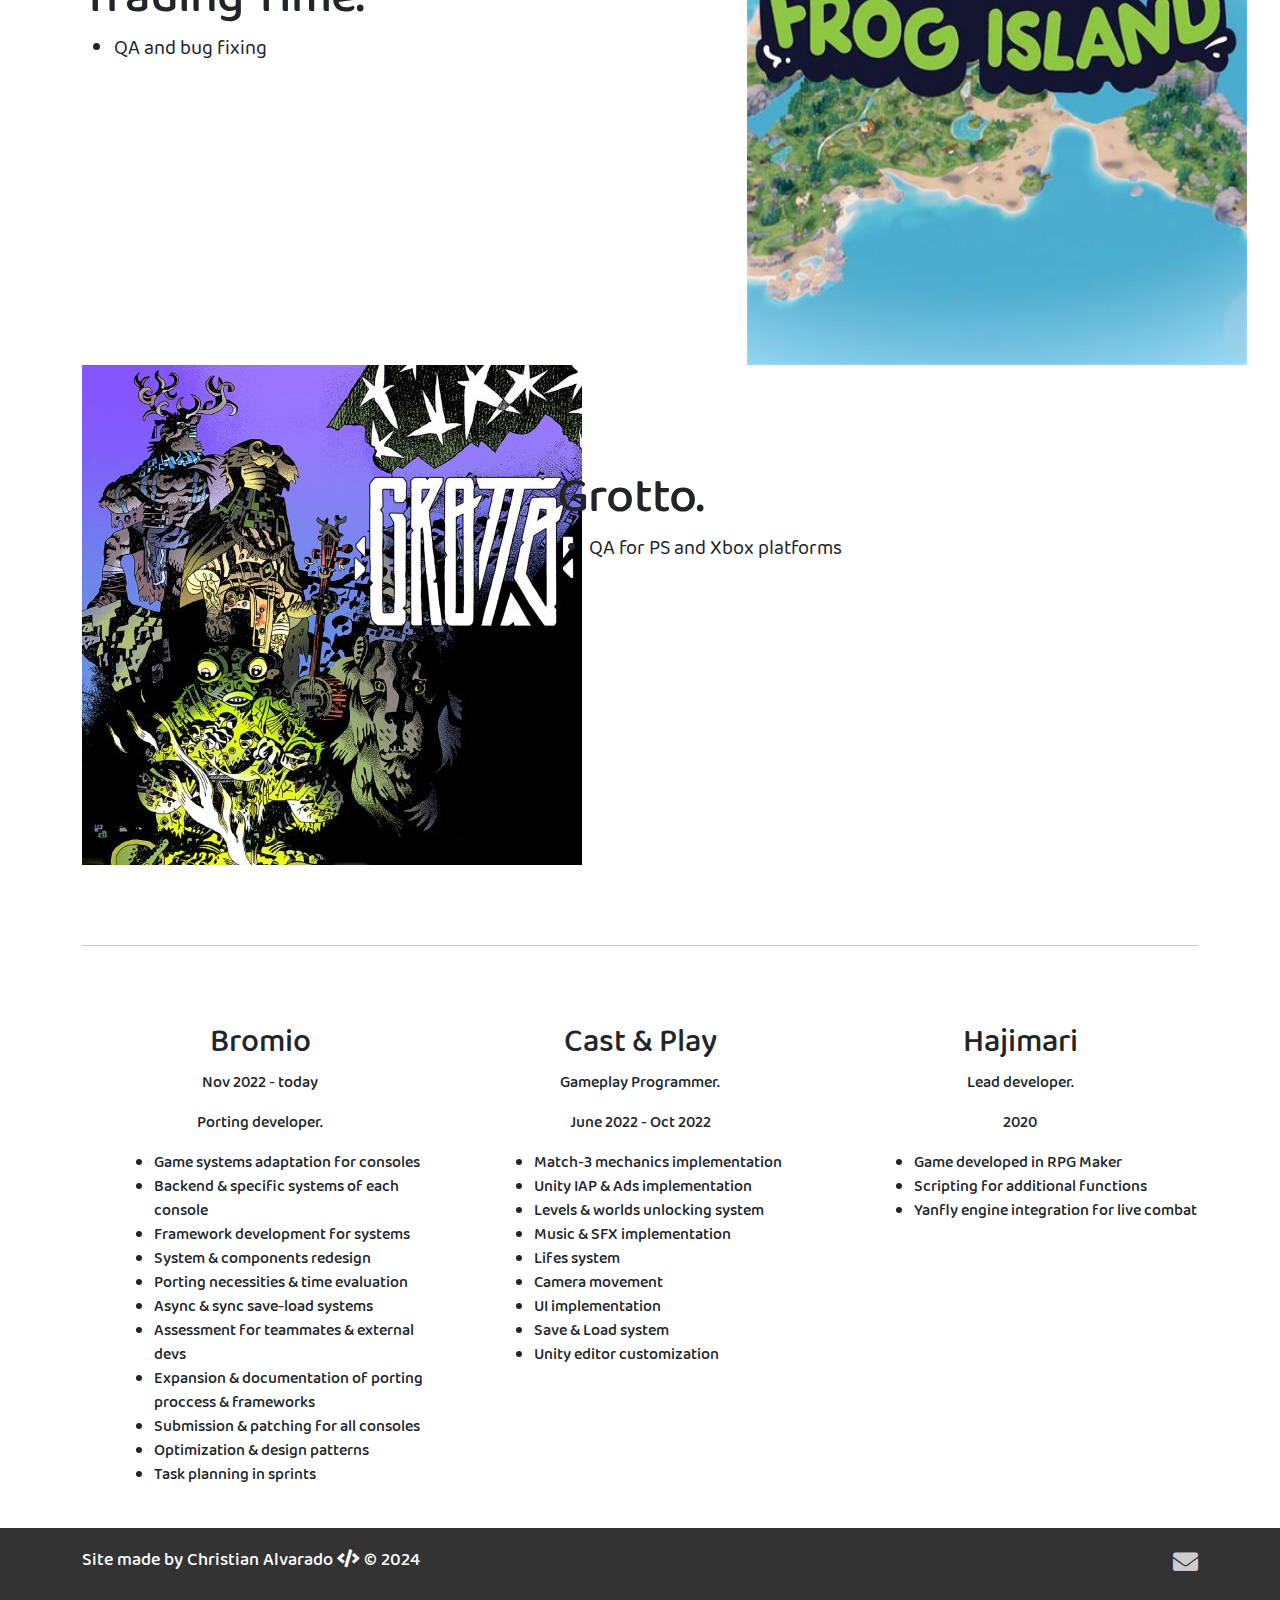
==== commit 03b34d17: "Some english fixes" ====
--- a/index.html
+++ b/index.html
@@ -170,7 +170,7 @@
           <div class="col-md-7 order-md-2">
             <h2 class="featurette-heading fw-normal lh-1">A tale of Paper.</h2>
             <ul class="lead">
-              <li>Made in Unrela Engine</li>
+              <li>Made in Unreal Engine</li>
               <li>Porting support for PS5</li>
             </ul>
           </div>
@@ -234,7 +234,7 @@
             <p class="jobDate">June 2022 - Oct 2022</p>
             <ul class="jobTasks">
               <li>Match-3 mechanics implementation</li>
-              <li>Unity IAP y Ads implementation</li>
+              <li>Unity IAP & Ads implementation</li>
               <li>Levels & worlds unlocking system</li>
               <li>Music & SFX implementation</li>
               <li>Lifes system</li>
@@ -260,7 +260,7 @@
     <footer>
       <div class="container">
         <a class="float-end" href="mailto:Adrik1137@gmail.com"> <i class="fas fa-envelope"></i> </a>
-        <p>Sitio elaborado por Christian Alvarado  <i class="fas fa-code"></i>  &#169 2024</p>
+        <p>Site made by Christian Alvarado  <i class="fas fa-code"></i>  &#169 2024</p>
 
     </footer>
   </main>
